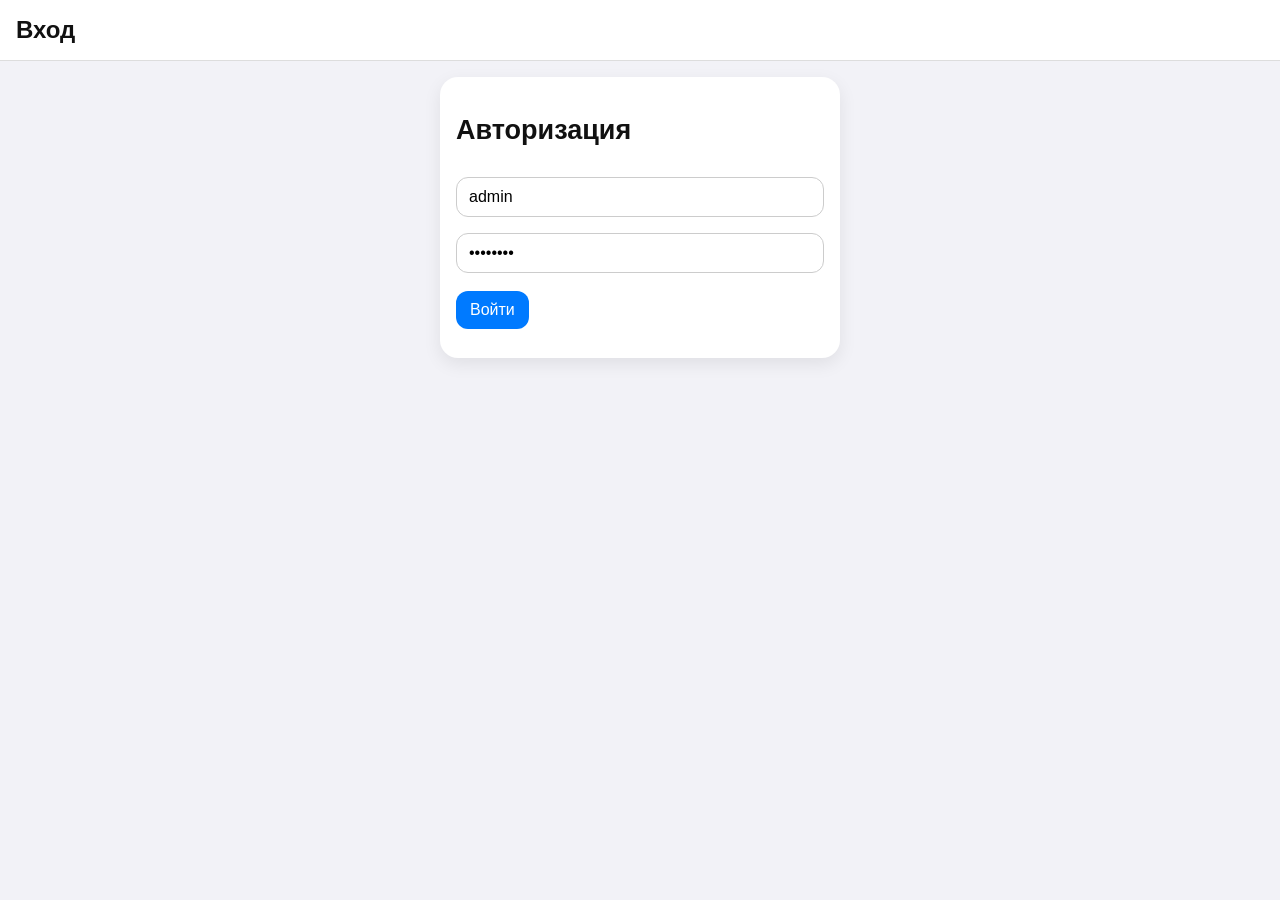
==== index.html @ fe128e1b "Add files via upload" ====
<!DOCTYPE html>
<html lang="ru">
<head>
    <meta charset="UTF-8">
    <title>Вход — Лагерь</title>
    <link rel="stylesheet" href="style.css">
</head>
<body>

<header>
    <span>Вход</span>
</header>

<div class="container" style="grid-template-columns: 1fr; max-width: 400px; margin: 0 auto;">
    <div class="card">
        <h2>Авторизация</h2>
        <input class="input" id="login" placeholder="Логин" value="admin">
        <input class="input" id="password" type="password" placeholder="Пароль" value="admin123">
        <button class="btn" onclick="doLogin()">Войти</button>
        <p id="error" style="color:#ff3b30; font-size:13px;"></p>
    </div>
</div>

<script>
function doLogin() {
    const login = document.getElementById("login").value;
    const password = document.getElementById("password").value;

    fetch("http://localhost:3000/login", {
        method: "POST",
        headers: { "Content-Type": "application/json" },
        body: JSON.stringify({ login, password })
    }).then(r => r.json()).then(data => {
        if (data.error) {
            document.getElementById("error").textContent = data.error;
        } else {
            localStorage.setItem("token", data.token);
            location.href = "dashboard.html";
        }
    });
}
</script>

</body>
</html>
---- style.css ----
/* ===== ПЕРЕМЕННЫЕ ===== */

:root {
    --bg: #f2f2f7;
    --card-bg: #ffffff;
    --text: #111;
    --text-secondary: #444;
    --accent: #007aff;
    --danger: #ff3b30;
    --radius: 18px;
    --shadow: 0 6px 18px rgba(0,0,0,0.08);

    --bg-dark: #1c1c1e;
    --card-bg-dark: #2c2c2e;
    --text-dark: #f5f5f7;
    --text-secondary-dark: #c7c7cc;
    --shadow-dark: 0 6px 18px rgba(0,0,0,0.5);
}

/* ===== ТЁМНАЯ ТЕМА ===== */

body.dark {
    background: var(--bg-dark);
    color: var(--text-dark);
}

body.dark .card {
    background: var(--card-bg-dark);
    color: var(--text-dark);
    box-shadow: var(--shadow-dark);
}

body.dark nav,
body.dark header {
    background: var(--card-bg-dark);
    color: var(--text-dark);
    border-color: #3a3a3c;
}

body.dark a {
    color: #0a84ff;
}

/* ===== ОСНОВА ===== */

body {
    margin: 0;
    font-family: -apple-system, BlinkMacSystemFont, "Segoe UI", sans-serif;
    background: var(--bg);
    color: var(--text);
    font-size: 18px;
}

header {
    padding: 16px;
    font-size: 24px;
    font-weight: 700;
    background: var(--card-bg);
    border-bottom: 1px solid #ddd;
    position: sticky;
    top: 0;
    z-index: 10;

    display: flex;
    justify-content: space-between;
    align-items: center;
}

/* ===== НАВИГАЦИЯ ===== */

nav {
    display: flex;
    gap: 14px;
    padding: 12px 16px;
    background: var(--card-bg);
    border-bottom: 1px solid #ddd;
    font-size: 18px;
}

nav a {
    text-decoration: none;
    color: var(--accent);
    font-weight: 500;
    display: flex;
    align-items: center;
    gap: 8px;
}

nav .right {
    margin-left: auto;
}

/* ===== ВЫДВИЖНОЕ МЕНЮ (ТОЛЬКО ТЕЛЕФОН) ===== */

.menu-btn {
    font-size: 26px;
    cursor: pointer;
}

/* меню по умолчанию скрыто */
#sideMenu {
    position: fixed;
    top: 0;
    left: -240px;
    width: 240px;
    height: 100%;
    background: var(--card-bg);
    box-shadow: 4px 0 20px rgba(0,0,0,0.2);
    padding: 20px;
    transition: 0.3s;
    z-index: 20;
}

#sideMenu.open {
    left: 0;
}

#sideMenu a {
    display: block;
    margin: 12px 0;
    font-size: 20px;
}

/* ===== МЕНЮ ТОЛЬКО НА ТЕЛЕФОНЕ ===== */

@media (min-width: 701px) {
    #sideMenu {
        display: none !important;
    }
    .menu-btn {
        display: none !important;
    }
}

/* ===== КОНТЕЙНЕР И КАРТОЧКИ ===== */

.container {
    padding: 16px;
    display: grid;
    grid-template-columns: repeat(auto-fit, minmax(260px, 1fr));
    gap: 16px;
}

.card {
    background: var(--card-bg);
    border-radius: var(--radius);
    padding: 16px;
    box-shadow: var(--shadow);
    transition: 0.2s;

    max-width: 100%;
    box-sizing: border-box;
}

.card:hover {
    transform: translateY(-3px);
}

/* ===== ИНПУТЫ ===== */

.input {
    width: 100%;
    max-width: 100%;
    box-sizing: border-box;

    padding: 10px 12px;
    border-radius: 12px;
    border: 1px solid #ccc;
    font-size: 16px;
    margin: 8px 0;
}

/* ===== КНОПКИ ===== */

.btn {
    display: inline-block;
    margin-top: 10px;
    padding: 10px 14px;
    border-radius: 12px;
    border: none;
    background: var(--accent);
    color: white;
    font-size: 16px;
    cursor: pointer;
    text-decoration: none;
}

.btn.secondary {
    background: #e5e5ea;
    color: #111;
}

.btn.danger {
    background: var(--danger);
}

/* ===== ТАБЛИЦА ЛИДЕРОВ ===== */

.top3 {
    display: flex;
    justify-content: center;
    align-items: flex-end;
    gap: 20px;
    margin: 30px 0;
}

.bar {
    width: 90px;
    border-radius: 14px 14px 0 0;
    display: flex;
    flex-direction: column;
    justify-content: flex-end;
    padding: 10px;
    color: white;
    text-align: center;
    font-weight: bold;
    animation: barGrow 0.8s ease;
    position: relative;
}

@keyframes barGrow {
    from { height: 0; opacity: 0; }
    to   { opacity: 1; }
}

.gold   { background: linear-gradient(180deg, #ffd700, #e6b800); }
.silver { background: linear-gradient(180deg, #c0c0c0, #a6a6a6); }
.bronze { background: linear-gradient(180deg, #cd7f32, #b36b2c); }

.crown {
    position: absolute;
    top: -40px;
    left: 50%;
    transform: translateX(-50%);
    animation: crownGlow 1.5s infinite ease-in-out;
}

@keyframes crownGlow {
    0%   { transform: translateX(-50%) translateY(0); opacity: 0.8; }
    50%  { transform: translateX(-50%) translateY(-4px); opacity: 1; }
    100% { transform: translateX(-50%) translateY(0); opacity: 0.8; }
}

.others .card {
    display: flex;
    justify-content: space-between;
    align-items: center;
}

.place {
    font-size: 20px;
    font-weight: bold;
    opacity: 0.7;
    width: 40px;
}

/* ===== АДАПТИВ ===== */

@media (max-width: 700px) {
    nav a { display: none; }
    nav .right { display: none; }
}

.tabs {
    display: flex;
    gap: 8px;
    margin-bottom: 20px;
}

.tab {
    padding: 6px 14px;
    border-radius: 8px;
    background: var(--card);
    cursor: pointer;
    font-weight: 600;
    font-size: 14px;
    border: 1px solid var(--border);

    /* фиксируем размер */
    width: auto;
    display: inline-block;
    white-space: nowrap;

    /* фиксируем цвет текста */
    color: var(--text) !important;

    /* убираем синий цвет ссылок */
    text-decoration: none;

    /* убираем растягивание */
    flex: 0 0 auto;
}

.tab:hover {
    background: var(--hover);
}

.tab.active {
    background: var(--accent);
    color: white !important;
    border-color: var(--accent);
}
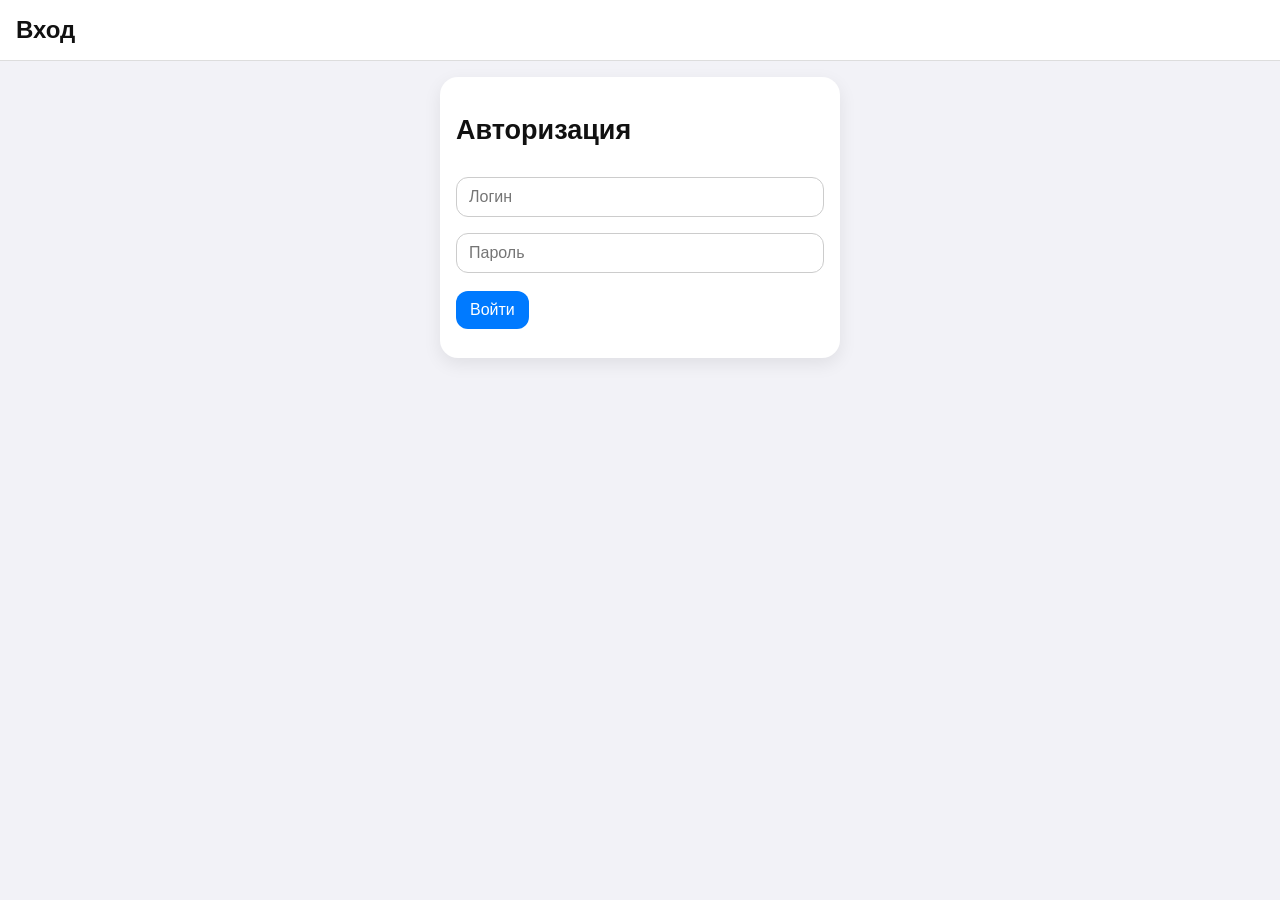
==== commit fc67eff6: "Update index.html" ====
--- a/index.html
+++ b/index.html
@@ -14,8 +14,8 @@
 <div class="container" style="grid-template-columns: 1fr; max-width: 400px; margin: 0 auto;">
     <div class="card">
         <h2>Авторизация</h2>
-        <input class="input" id="login" placeholder="Логин" value="admin">
-        <input class="input" id="password" type="password" placeholder="Пароль" value="admin123">
+        <input class="input" id="login" placeholder="Логин">
+        <input class="input" id="password" type="password" placeholder="Пароль">
         <button class="btn" onclick="doLogin()">Войти</button>
         <p id="error" style="color:#ff3b30; font-size:13px;"></p>
     </div>
@@ -26,7 +26,7 @@
     const login = document.getElementById("login").value;
     const password = document.getElementById("password").value;
 
-    fetch("http://localhost:3000/login", {
+    fetch("https://camp-platform-backend.onrender.com/login", {
         method: "POST",
         headers: { "Content-Type": "application/json" },
         body: JSON.stringify({ login, password })
@@ -42,4 +42,4 @@
 </script>
 
 </body>
-</html>+</html>
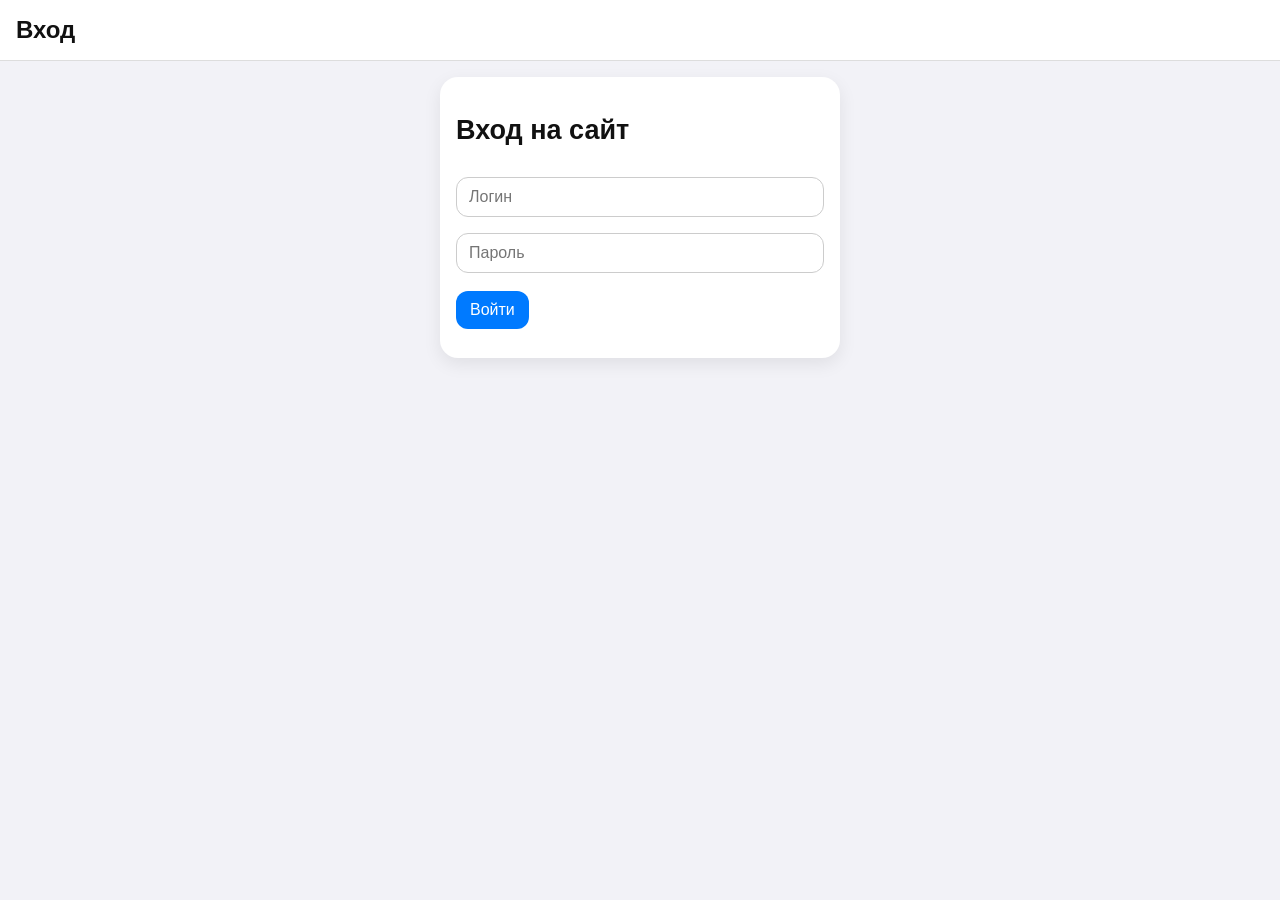
==== commit 08fa0ed9: "Update index.html" ====
--- a/index.html
+++ b/index.html
@@ -2,7 +2,7 @@
 <html lang="ru">
 <head>
     <meta charset="UTF-8">
-    <title>Вход — Лагерь</title>
+    <title>Вход — CAMPlatform</title>
     <link rel="stylesheet" href="style.css">
 </head>
 <body>
@@ -13,7 +13,7 @@
 
 <div class="container" style="grid-template-columns: 1fr; max-width: 400px; margin: 0 auto;">
     <div class="card">
-        <h2>Авторизация</h2>
+        <h2>Вход на сайт</h2>
         <input class="input" id="login" placeholder="Логин">
         <input class="input" id="password" type="password" placeholder="Пароль">
         <button class="btn" onclick="doLogin()">Войти</button>
